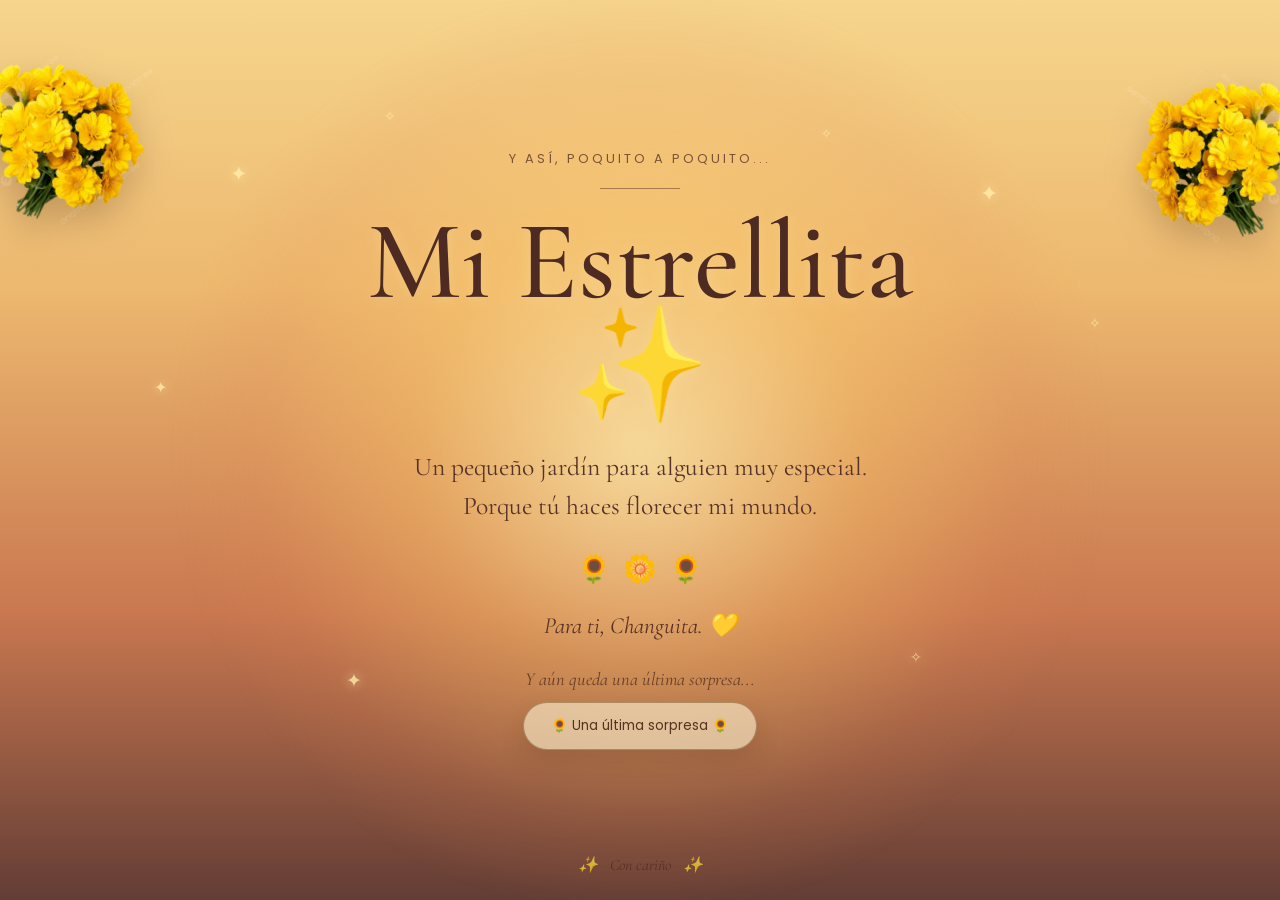
==== flores.html @ 6edaa8e0 "Primer commit - proyecto Para-Changuita" ====
<!DOCTYPE html>
<html lang="es">

<head>
    <meta charset="UTF-8">

    <meta name="viewport" content="width=device-width, initial-scale=1.0">

    <title>Mi Estrellita ✨</title>

    <link rel="stylesheet" href="css/style.css">
</head>


<body class="pagina">

    <!-- =====================================================
         TRANSICIÓN ENTRE PÁGINAS
    ====================================================== -->

    <div class="transicion-pagina"></div>


    <!-- =====================================================
         GRAN JARDÍN FINAL
    ====================================================== -->

    <main class="gran-jardin">


        <!-- =================================================
             LUZ DEL ATARDECER
        ================================================== -->

        <div class="jardin-atardecer"></div>


        <!-- =================================================
             DESTELLOS
        ================================================== -->

        <div class="destellos">

            <span class="destello destello-1">✦</span>

            <span class="destello destello-2">✧</span>

            <span class="destello destello-3">✦</span>

            <span class="destello destello-4">✧</span>

            <span class="destello destello-5">✦</span>

            <span class="destello destello-6">✧</span>

            <span class="destello destello-7">✦</span>

            <span class="destello destello-8">✧</span>

        </div>


        <!-- =================================================
             RAMOS DECORATIVOS
        ================================================== -->

        <div class="ramos">

            <img src="img/flores/ramo1.png" class="ramo ramo-1" alt="">

            <img src="img/flores/ramo2.png" class="ramo ramo-2" alt="">

            <img src="img/flores/ramo1.png" class="ramo ramo-3" alt="">

            <img src="img/flores/ramo2.png" class="ramo ramo-4" alt="">

        </div>


        <!-- =================================================
             ABEJAS
        ================================================== -->

        <div class="enjambre">

            <img src="img/flores/abeja1.png" class="abeja abeja-1" alt="">

            <img src="img/flores/abeja2.png" class="abeja abeja-2" alt="">

            <img src="img/flores/abeja1.png" class="abeja abeja-3" alt="">

            <img src="img/flores/abeja2.png" class="abeja abeja-4" alt="">

            <img src="img/flores/abeja1.png" class="abeja abeja-5" alt="">

            <img src="img/flores/abeja2.png" class="abeja abeja-6" alt="">

        </div>


        <div class="gran-jardin-contenido">

            <p class="jardin-final">
                Y así, poquito a poquito...
            </p>

            <div class="jardin-linea"></div>

            <h1>
                Mi Estrellita ✨
            </h1>

            <p class="gran-jardin-texto">
                Un pequeño jardín para alguien muy especial.
                <br>
                Porque tú haces florecer mi mundo.
            </p>

            <div class="flores-centro">
                <span>🌻</span>
                <span>🌼</span>
                <span>🌻</span>
            </div>

            <p class="gran-jardin-dedicatoria">
                Para ti, Changuita. 💛
            </p>

            <div class="sorpresa-final">

                <p>
                    Y aún queda una última sorpresa...
                </p>

                <button id="btnFlores" class="btn-flores" type="button">
                    🌻 Una última sorpresa 🌻
                </button>

            </div>

        </div>


        </div>


        <!-- =================================================
             PIE
        ================================================== -->

        <div class="gran-jardin-pie">

            <span>✨</span>

            <span>Con cariño</span>

            <span>✨</span>

        </div>


    </main>


    <!-- =====================================================
         JAVASCRIPT
    ====================================================== -->

    <script src="js/script.js"></script>

</body>

</html>
---- css/style.css ----
@import url('https://fonts.googleapis.com/css2?family=Cormorant+Garamond:wght@400;500;600&family=Poppins:wght@300;400;500;600&display=swap');


/* =========================================================
   CONFIGURACIÓN GENERAL
========================================================= */

* {
    margin: 0;
    padding: 0;
    box-sizing: border-box;
}

html {
    scroll-behavior: smooth;
}

body {
    margin: 0;
    padding: 0;
    overflow-x: hidden;
    font-family: "Poppins", sans-serif;
    background: #f6d58c;
}

button,
a {
    -webkit-tap-highlight-color: transparent;
}

button {
    font-family: inherit;
}

img {
    max-width: 100%;
}


/* =========================================================
   TRANSICIÓN ENTRE PÁGINAS
========================================================= */

.transicion-pagina {
    position: fixed;
    inset: 0;
    z-index: 9999;
    pointer-events: none;

    background: #f7df9b;

    opacity: 0;

    transition:
        opacity 0.5s ease;
}

body.salir-pagina .transicion-pagina {
    opacity: 1;
}


/* =========================================================
   PÉTALOS
========================================================= */

#petalos {
    position: fixed;
    inset: 0;

    z-index: 20;

    pointer-events: none;
    overflow: hidden;
}

.petalo {
    position: absolute;
    top: -30px;

    pointer-events: none;

    animation:
        caerPetalo linear forwards,
        balanceoPetalo ease-in-out infinite;
}

@keyframes caerPetalo {

    from {
        transform:
            translateY(-30px)
            rotate(0deg);
    }

    to {
        transform:
            translateY(110vh)
            rotate(360deg);
    }
}

@keyframes balanceoPetalo {

    0%,
    100% {
        margin-left: 0;
    }

    50% {
        margin-left: 35px;
    }
}


/* =========================================================
   =========================================================
   PÁGINA 1 — PORTADA
   =========================================================
   ========================================================= */

.hero {

    position: relative;

    min-height: 100vh;
    min-height: 100svh;

    width: 100%;

    display: flex;
    align-items: center;
    justify-content: center;

    overflow: hidden;

    background:
        radial-gradient(
            circle at 50% 45%,

            rgba(255, 239, 180, 0.85),

            rgba(255, 214, 115, 0.45) 30%,

            rgba(214, 151, 62, 0.75) 65%,

            rgba(104, 59, 31, 0.95) 100%
        );
}


/* =========================================================
   LUZ DE PORTADA
========================================================= */

.luz {

    position: absolute;

    width: 650px;
    height: 650px;

    border-radius: 50%;

    background:
        radial-gradient(
            circle,

            rgba(255, 244, 190, 0.75),

            rgba(255, 210, 100, 0.20) 45%,

            transparent 70%
        );

    filter: blur(10px);

    pointer-events: none;
}


/* =========================================================
   CONTENIDO PORTADA
========================================================= */

.hero-contenido {

    position: relative;

    z-index: 10;

    width: min(90%, 850px);

    padding: 40px 20px;

    text-align: center;

    animation:
        aparecerHero
        1.5s
        ease
        forwards;
}

@keyframes aparecerHero {

    from {
        opacity: 0;

        transform:
            translateY(25px);
    }

    to {
        opacity: 1;

        transform:
            translateY(0);
    }
}


.hero-pequeno {

    margin:
        0 0 10px;

    font-size:
        0.85rem;

    letter-spacing:
        4px;

    text-transform:
        uppercase;

    color:
        rgba(80, 48, 25, 0.75);
}


.hero h1 {

    margin: 0;

    font-family:
        "Cormorant Garamond",
        serif;

    font-size:
        clamp(4rem, 10vw, 7rem);

    font-weight:
        500;

    line-height:
        0.95;

    color:
        #4e2b18;

    text-shadow:
        0 3px 10px
        rgba(255, 240, 180, 0.6);
}


.hero h2 {

    margin:
        15px 0 20px;

    font-family:
        "Cormorant Garamond",
        serif;

    font-size:
        clamp(1.8rem, 4vw, 3rem);

    font-weight:
        400;

    font-style:
        italic;

    color:
        #704421;
}


.linea-dorada {

    width:
        90px;

    height:
        1px;

    margin:
        0 auto 25px;

    background:
        #8b5a2b;

    opacity:
        0.7;
}


.hero-frase {

    margin:
        0 auto 35px;

    max-width:
        650px;

    font-family:
        "Cormorant Garamond",
        serif;

    font-size:
        clamp(1.25rem, 3vw, 1.65rem);

    line-height:
        1.7;

    color:
        #57341f;
}


/* =========================================================
   BOTÓN PORTADA
========================================================= */

.btn-regalo {

    position: relative;

    padding:
        15px 30px;

    border:
        1px solid
        rgba(111, 70, 29, 0.5);

    border-radius:
        50px;

    background:
        rgba(255, 245, 210, 0.55);

    color:
        #56331c;

    font-family:
        "Poppins",
        sans-serif;

    font-size:
        0.95rem;

    cursor:
        pointer;

    backdrop-filter:
        blur(8px);

    box-shadow:
        0 10px 30px
        rgba(75, 40, 15, 0.18);

    transition:
        transform 0.3s ease,
        background 0.3s ease,
        box-shadow 0.3s ease;
}

.btn-regalo:hover {

    transform:
        translateY(-4px);

    background:
        rgba(255, 250, 225, 0.85);

    box-shadow:
        0 15px 35px
        rgba(75, 40, 15, 0.25);
}

.btn-regalo:active {

    transform:
        scale(0.97);
}


/* =========================================================
   FLORES DECORATIVAS PORTADA
========================================================= */

.flor-decorativa {

    position:
        absolute;

    z-index:
        2;

    pointer-events:
        none;

    user-select:
        none;

    filter:
        drop-shadow(
            0 8px 12px
            rgba(70, 40, 15, 0.20)
        );

    animation:
        flotarFlor
        5s
        ease-in-out
        infinite;
}

.flor-1 {

    width:
        170px;

    left:
        4%;

    bottom:
        5%;

    transform:
        rotate(-15deg);
}

.flor-2 {

    width:
        125px;

    left:
        13%;

    top:
        10%;

    transform:
        rotate(15deg);

    animation-delay:
        -1s;
}

.flor-3 {

    width:
        180px;

    right:
        3%;

    bottom:
        4%;

    transform:
        rotate(15deg);

    animation-delay:
        -2s;
}

.flor-4 {

    width:
        120px;

    right:
        13%;

    top:
        11%;

    transform:
        rotate(-15deg);

    animation-delay:
        -3s;
}

@keyframes flotarFlor {

    0%,
    100% {
        margin-top:
            0;
    }

    50% {
        margin-top:
            -12px;
    }
}


/* =========================================================
   =========================================================
   PÁGINA 2 — JARDÍN INTERACTIVO
   =========================================================
   ========================================================= */

.jardin {

    position:
        relative;

    min-height:
        100vh;

    min-height:
        100svh;

    width:
        100%;

    overflow:
        hidden;

    padding:
        80px 20px 70px;

    display:
        flex;

    flex-direction:
        column;

    align-items:
        center;

    background:
        radial-gradient(
            circle at 50% 35%,

            rgba(255, 242, 190, 0.95),

            rgba(249, 219, 145, 0.75) 35%,

            rgba(225, 178, 91, 0.75) 70%,

            rgba(125, 76, 39, 0.95) 100%
        );
}


/* =========================================================
   LUZ DEL JARDÍN
========================================================= */

.jardin-luz {

    position:
        absolute;

    width:
        700px;

    height:
        700px;

    top:
        5%;

    left:
        50%;

    transform:
        translateX(-50%);

    border-radius:
        50%;

    background:
        radial-gradient(
            circle,

            rgba(255, 247, 203, 0.65),

            rgba(255, 224, 134, 0.18) 50%,

            transparent 72%
        );

    filter:
        blur(15px);

    pointer-events:
        none;
}


/* =========================================================
   ENCABEZADO JARDÍN
========================================================= */

.jardin-encabezado {

    position:
        relative;

    z-index:
        8;

    width:
        100%;

    max-width:
        720px;

    text-align:
        center;

    margin-bottom:
        45px;
}

.jardin-pequeno {

    margin:
        0 0 8px;

    font-size:
        0.8rem;

    letter-spacing:
        4px;

    text-transform:
        uppercase;

    color:
        rgba(82, 50, 28, 0.72);
}

.jardin h1 {

    margin:
        0;

    font-family:
        "Cormorant Garamond",
        serif;

    font-size:
        clamp(3.2rem, 8vw, 5.5rem);

    font-weight:
        500;

    line-height:
        1;

    color:
        #4e2b18;
}

.jardin-linea {

    width:
        80px;

    height:
        1px;

    margin:
        20px auto;

    background:
        #8b5a2b;

    opacity:
        0.7;
}

.jardin-intro {

    margin:
        0 auto;

    max-width:
        600px;

    font-family:
        "Cormorant Garamond",
        serif;

    font-size:
        1.4rem;

    line-height:
        1.6;

    color:
        #5b3820;
}

.jardin-instruccion {

    margin:
        22px 0 0;

    font-size:
        0.82rem;

    letter-spacing:
        1px;

    color:
        rgba(77, 46, 25, 0.7);
}


/* =========================================================
   FLORES INTERACTIVAS
========================================================= */

.jardin-flores {

    position:
        relative;

    z-index:
        4;

    width:
        min(900px, 100%);

    height:
        470px;

    margin:
        0 auto;
}

.flor-interactiva {

    position:
        absolute;

    display:
        flex;

    align-items:
        center;

    justify-content:
        center;

    padding:
        0;

    border:
        none;

    background:
        transparent;

    cursor:
        pointer;

    z-index:
        6;

    transition:
        filter 0.35s ease;
}

.flor-interactiva img {

    display:
        block;

    width:
        100%;

    height:
        auto;

    pointer-events:
        none;

    filter:
        drop-shadow(
            0 12px 12px
            rgba(70, 40, 15, 0.18)
        );

    transition:
        transform 0.35s ease,
        filter 0.35s ease;
}

.flor-interactiva:hover img {

    transform:
        translateY(-8px)
        scale(1.08);

    filter:
        brightness(1.08)
        drop-shadow(
            0 15px 18px
            rgba(70, 40, 15, 0.25)
        );
}

.flor-interactiva:active img {

    transform:
        translateY(-3px)
        scale(0.96);
}


/* =========================================================
   POSICIONES DE FLORES
========================================================= */

.flor-interactiva-1 {

    width:
        155px;

    left:
        5%;

    bottom:
        55px;

    transform:
        rotate(-8deg);
}

.flor-interactiva-2 {

    width:
        130px;

    left:
        27%;

    top:
        70px;

    transform:
        rotate(7deg);
}

.flor-interactiva-3 {

    width:
        175px;

    left:
        50%;

    bottom:
        35px;

    transform:
        translateX(-50%)
        rotate(-4deg);
}

.flor-interactiva-4 {

    width:
        135px;

    right:
        27%;

    top:
        65px;

    transform:
        rotate(-7deg);
}

.flor-interactiva-5 {

    width:
        155px;

    right:
        5%;

    bottom:
        55px;

    transform:
        rotate(8deg);
}


/* =========================================================
   HOJAS
========================================================= */

.hoja {

    position:
        absolute;

    pointer-events:
        none;

    z-index:
        2;

    opacity:
        0.85;

    filter:
        drop-shadow(
            0 8px 10px
            rgba(60, 40, 15, 0.15)
        );
}

.hoja-1 {

    width:
        190px;

    left:
        12%;

    bottom:
        5px;

    transform:
        rotate(-15deg);
}

.hoja-2 {

    width:
        180px;

    right:
        12%;

    bottom:
        5px;

    transform:
        scaleX(-1)
        rotate(-15deg);
}


/* =========================================================
   ABEJAS — JARDÍN INTERACTIVO
========================================================= */

.jardin-abejas {

    position:
        absolute;

    inset:
        0;

    z-index:
        7;

    pointer-events:
        none;

    overflow:
        hidden;
}

.jardin-abeja {

    position:
        absolute;

    width:
        48px;

    height:
        auto;

    object-fit:
        contain;

    filter:
        drop-shadow(
            0 5px 5px
            rgba(50, 30, 15, 0.20)
        );
}


/* abeja 1 */

.jardin-abeja-1 {

    left:
        12%;

    top:
        38%;

    animation:
        jardinVuelo1
        13s
        ease-in-out
        infinite;
}


/* abeja 2 */

.jardin-abeja-2 {

    right:
        13%;

    top:
        35%;

    animation:
        jardinVuelo2
        15s
        ease-in-out
        infinite;
}


/* abeja 3 */

.jardin-abeja-3 {

    left:
        40%;

    top:
        18%;

    animation:
        jardinVuelo3
        17s
        ease-in-out
        infinite;
}


/* abeja 4 */

.jardin-abeja-4 {

    right:
        35%;

    bottom:
        25%;

    animation:
        jardinVuelo4
        14s
        ease-in-out
        infinite;
}


/* =========================================================
   MOVIMIENTOS ABEJAS
========================================================= */

@keyframes jardinVuelo1 {

    0%,
    100% {
        transform:
            translate(0, 0)
            rotate(8deg);
    }

    25% {
        transform:
            translate(100px, -35px)
            rotate(-8deg);
    }

    50% {
        transform:
            translate(180px, 35px)
            rotate(10deg);
    }

    75% {
        transform:
            translate(70px, 80px)
            rotate(-5deg);
    }
}


@keyframes jardinVuelo2 {

    0%,
    100% {
        transform:
            translate(0, 0)
            rotate(-7deg);
    }

    25% {
        transform:
            translate(-110px, -45px)
            rotate(8deg);
    }

    50% {
        transform:
            translate(-190px, 30px)
            rotate(-8deg);
    }

    75% {
        transform:
            translate(-80px, 80px)
            rotate(5deg);
    }
}


@keyframes jardinVuelo3 {

    0%,
    100% {
        transform:
            translate(0, 0)
            rotate(5deg);
    }

    30% {
        transform:
            translate(90px, 70px)
            rotate(-8deg);
    }

    60% {
        transform:
            translate(-80px, 130px)
            rotate(8deg);
    }
}


@keyframes jardinVuelo4 {

    0%,
    100% {
        transform:
            translate(0, 0)
            rotate(-5deg);
    }

    30% {
        transform:
            translate(-100px, -60px)
            rotate(8deg);
    }

    60% {
        transform:
            translate(80px, -100px)
            rotate(-8deg);
    }
}


/* =========================================================
   RAMOS INFERIORES — JARDÍN
========================================================= */

.jardin-ramos {

    position:
        absolute;

    inset:
        0;

    z-index:
        3;

    pointer-events:
        none;

    overflow:
        hidden;
}

.jardin-ramo {

    position:
        absolute;

    height:
        auto;

    filter:
        drop-shadow(
            0 12px 14px
            rgba(60, 30, 15, 0.22)
        );

    animation:
        jardinRamoRespira
        6s
        ease-in-out
        infinite;
}

.jardin-ramo-1 {

    width:
        250px;

    left:
        -25px;

    bottom:
        -15px;

    transform:
        rotate(-8deg);
}

.jardin-ramo-2 {

    width:
        250px;

    right:
        -25px;

    bottom:
        -15px;

    transform:
        scaleX(-1)
        rotate(-8deg);

    animation-delay:
        -2s;
}

@keyframes jardinRamoRespira {

    0%,
    100% {
        margin-top:
            0;
    }

    50% {
        margin-top:
            -7px;
    }
}


/* =========================================================
   CONTINUAR
========================================================= */

.jardin-continuar {

    position:
        relative;

    z-index:
        8;

    margin-top:
        15px;

    text-align:
        center;
}

.jardin-continuar p {

    margin:
        0 0 18px;

    font-family:
        "Cormorant Garamond",
        serif;

    font-size:
        1.25rem;

    font-style:
        italic;

    color:
        #593720;
}

.btn-continuar {

    display:
        inline-flex;

    align-items:
        center;

    justify-content:
        center;

    padding:
        14px 28px;

    border:
        1px solid
        rgba(110, 69, 30, 0.45);

    border-radius:
        50px;

    background:
        rgba(255, 247, 214, 0.58);

    color:
        #56331c;

    font-size:
        0.9rem;

    text-decoration:
        none;

    backdrop-filter:
        blur(8px);

    box-shadow:
        0 10px 25px
        rgba(70, 40, 15, 0.15);

    transition:
        transform 0.3s ease,
        background 0.3s ease,
        box-shadow 0.3s ease;
}

.btn-continuar:hover {

    transform:
        translateY(-4px);

    background:
        rgba(255, 251, 231, 0.88);

    box-shadow:
        0 15px 30px
        rgba(70, 40, 15, 0.22);
}

.btn-continuar:active {
    transform:
        scale(0.97);
}


/* =========================================================
   MODAL DE LAS FLORES
========================================================= */

.mensaje-flor {

    position:
        fixed;

    inset:
        0;

    z-index:
        1000;

    display:
        flex;

    align-items:
        center;

    justify-content:
        center;

    padding:
        25px;

    background:
        rgba(57, 33, 18, 0.42);

    backdrop-filter:
        blur(7px);

    opacity:
        0;

    visibility:
        hidden;

    transition:
        opacity 0.35s ease,
        visibility 0.35s ease;
}

.mensaje-flor.activo {

    opacity:
        1;

    visibility:
        visible;
}


.mensaje-flor-contenido {

    position:
        relative;

    width:
        min(90%, 440px);

    padding:
        40px 30px 35px;

    text-align:
        center;

    border-radius:
        25px;

    background:
        linear-gradient(
            145deg,
            rgba(255, 249, 226, 0.98),
            rgba(255, 232, 174, 0.96)
        );

    box-shadow:
        0 25px 70px
        rgba(45, 24, 10, 0.3);

    transform:
        translateY(20px)
        scale(0.94);

    transition:
        transform 0.4s ease;
}


/* CORRECCIÓN IMPORTANTE */

.mensaje-flor.activo
.mensaje-flor-contenido {

    transform:
        translateY(0)
        scale(1);
}


.cerrar-mensaje {

    position:
        absolute;

    top:
        12px;

    right:
        16px;

    width:
        35px;

    height:
        35px;

    border:
        none;

    border-radius:
        50%;

    background:
        rgba(100, 60, 25, 0.08);

    color:
        #654020;

    font-size:
        1.7rem;

    line-height:
        1;

    cursor:
        pointer;

    transition:
        background 0.25s ease,
        transform 0.25s ease;
}

.cerrar-mensaje:hover {

    background:
        rgba(100, 60, 25, 0.15);

    transform:
        rotate(90deg);
}


.flor-mensaje-icono {

    width:
        130px;

    height:
        130px;

    margin:
        0 auto 15px;

    display:
        flex;

    align-items:
        center;

    justify-content:
        center;
}

.flor-mensaje-icono img {

    width:
        100%;

    height:
        100%;

    object-fit:
        contain;

    filter:
        drop-shadow(
            0 10px 10px
            rgba(80, 45, 15, 0.16)
        );
}

#textoFlor {

    margin:
        10px auto 0;

    max-width:
        350px;

    font-family:
        "Cormorant Garamond",
        serif;

    font-size:
        1.55rem;

    line-height:
        1.5;

    color:
        #54321f;
}


/* =========================================================
   =========================================================
   PÁGINA 3 — GRAN JARDÍN FINAL
   =========================================================
   ========================================================= */

.gran-jardin {

    position:
        relative;

    width:
        100%;

    min-height:
        100vh;

    min-height:
        100svh;

    overflow:
        hidden;

    display:
        flex;

    align-items:
        center;

    justify-content:
        center;

    background:
        linear-gradient(
            180deg,
            #f6d58c 0%,
            #edb86f 32%,
            #c97850 68%,
            #633d35 100%
        );
}


/* =========================================================
   ATARDECER
========================================================= */

.jardin-atardecer {

    position:
        absolute;

    width:
        900px;

    height:
        900px;

    top:
        50%;

    left:
        50%;

    transform:
        translate(-50%, -50%);

    border-radius:
        50%;

    background:
        radial-gradient(
            circle,

            rgba(255, 239, 174, 0.75),

            rgba(255, 203, 105, 0.35) 35%,

            rgba(232, 139, 82, 0.12) 60%,

            transparent 75%
        );

    filter:
        blur(12px);

    pointer-events:
        none;
}


/* =========================================================
   DESTELLOS
========================================================= */

.destellos {

    position:
        absolute;

    inset:
        0;

    z-index:
        4;

    pointer-events:
        none;
}

.destello {

    position:
        absolute;

    font-family:
        "Cormorant Garamond",
        serif;

    color:
        rgba(255, 239, 174, 0.75);

    text-shadow:
        0 0 12px
        rgba(255, 239, 174, 0.8);

    animation:
        destelloBrillar
        4s
        ease-in-out
        infinite;
}

.destello-1 {
    left: 18%;
    top: 18%;
    font-size: 1.3rem;
}

.destello-2 {
    left: 30%;
    top: 12%;
    font-size: 0.9rem;
    animation-delay: -1s;
}

.destello-3 {
    right: 22%;
    top: 20%;
    font-size: 1.4rem;
    animation-delay: -2s;
}

.destello-4 {
    right: 14%;
    top: 35%;
    font-size: 0.9rem;
    animation-delay: -3s;
}

.destello-5 {
    left: 12%;
    top: 42%;
    font-size: 1rem;
    animation-delay: -1.5s;
}

.destello-6 {
    right: 35%;
    top: 14%;
    font-size: 0.8rem;
    animation-delay: -2.5s;
}

.destello-7 {
    left: 27%;
    bottom: 23%;
    font-size: 1.2rem;
    animation-delay: -0.7s;
}

.destello-8 {
    right: 28%;
    bottom: 26%;
    font-size: 0.9rem;
    animation-delay: -3.2s;
}

@keyframes destelloBrillar {

    0%,
    100% {
        opacity:
            0.25;

        transform:
            scale(0.8)
            rotate(0deg);
    }

    50% {
        opacity:
            1;

        transform:
            scale(1.25)
            rotate(20deg);
    }
}


/* =========================================================
   RAMOS — GRAN JARDÍN FINAL
========================================================= */

.ramos {

    position:
        absolute;

    inset:
        0;

    z-index:
        5;

    pointer-events:
        none;

    overflow:
        hidden;
}

.ramo {

    position:
        absolute;

    height:
        auto;

    filter:
        drop-shadow(
            0 15px 18px
            rgba(60, 30, 15, 0.25)
        );

    animation:
        ramoFlotar
        7s
        ease-in-out
        infinite;
}


/* ramo inferior izquierdo */

.ramo-1 {

    width:
        260px;

    left:
        -35px;

    bottom:
        -30px;

    transform:
        rotate(-7deg);
}


/* ramo superior izquierdo */

.ramo-2 {

    width:
        190px;

    left:
        -35px;

    top:
        5%;

    transform:
        rotate(8deg);

    animation-delay:
        -2s;
}


/* ramo inferior derecho */

.ramo-3 {

    width:
        270px;

    right:
        -40px;

    bottom:
        -30px;

    transform:
        scaleX(-1)
        rotate(-7deg);

    animation-delay:
        -3s;
}


/* ramo superior derecho */

.ramo-4 {

    width:
        190px;

    right:
        -35px;

    top:
        7%;

    transform:
        scaleX(-1)
        rotate(8deg);

    animation-delay:
        -4s;
}

@keyframes ramoFlotar {

    0%,
    100% {
        margin-top:
            0;
    }

    50% {
        margin-top:
            -8px;
    }
}


/* =========================================================
   ABEJAS — GRAN JARDÍN FINAL
========================================================= */

.enjambre {

    position:
        absolute;

    inset:
        0;

    z-index:
        8;

    pointer-events:
        none;

    overflow:
        hidden;
}

.abeja {

    position:
        absolute;

    width:
        48px;

    height:
        auto;

    object-fit:
        contain;

    filter:
        drop-shadow(
            0 6px 7px
            rgba(45, 25, 12, 0.25)
        );
}


/* abeja 1 */

.abeja-1 {

    left:
        17%;

    top:
        30%;

    animation:
        abejaVuelo1
        14s
        ease-in-out
        infinite;
}


/* abeja 2 */

.abeja-2 {

    right:
        17%;

    top:
        27%;

    animation:
        abejaVuelo2
        16s
        ease-in-out
        infinite;
}


/* abeja 3 */

.abeja-3 {

    left:
        30%;

    top:
        16%;

    animation:
        abejaVuelo3
        18s
        ease-in-out
        infinite;
}


/* abeja 4 */

.abeja-4 {

    right:
        32%;

    top:
        16%;

    animation:
        abejaVuelo4
        15s
        ease-in-out
        infinite;
}


/* abeja 5 */

.abeja-5 {

    left:
        38%;

    bottom:
        22%;

    animation:
        abejaVuelo5
        17s
        ease-in-out
        infinite;
}


/* abeja 6 */

.abeja-6 {

    right:
        37%;

    bottom:
        24%;

    animation:
        abejaVuelo6
        19s
        ease-in-out
        infinite;
}


/* =========================================================
   ANIMACIONES ABEJAS FINALES
========================================================= */

@keyframes abejaVuelo1 {

    0%,
    100% {
        transform:
            translate(0, 0)
            rotate(5deg);
    }

    25% {
        transform:
            translate(90px, -50px)
            rotate(-8deg);
    }

    50% {
        transform:
            translate(150px, 30px)
            rotate(8deg);
    }

    75% {
        transform:
            translate(50px, 90px)
            rotate(-4deg);
    }
}


@keyframes abejaVuelo2 {

    0%,
    100% {
        transform:
            translate(0, 0)
            rotate(-5deg);
    }

    25% {
        transform:
            translate(-100px, -40px)
            rotate(8deg);
    }

    50% {
        transform:
            translate(-160px, 45px)
            rotate(-7deg);
    }

    75% {
        transform:
            translate(-60px, 80px)
            rotate(5deg);
    }
}


@keyframes abejaVuelo3 {

    0%,
    100% {
        transform:
            translate(0, 0)
            rotate(6deg);
    }

    30% {
        transform:
            translate(100px, 70px)
            rotate(-7deg);
    }

    60% {
        transform:
            translate(-60px, 120px)
            rotate(8deg);
    }
}


@keyframes abejaVuelo4 {

    0%,
    100% {
        transform:
            translate(0, 0)
            rotate(-5deg);
    }

    30% {
        transform:
            translate(-100px, 60px)
            rotate(7deg);
    }

    60% {
        transform:
            translate(70px, 125px)
            rotate(-8deg);
    }
}


@keyframes abejaVuelo5 {

    0%,
    100% {
        transform:
            translate(0, 0)
            rotate(4deg);
    }

    35% {
        transform:
            translate(-110px, -70px)
            rotate(-7deg);
    }

    70% {
        transform:
            translate(80px, -100px)
            rotate(7deg);
    }
}


@keyframes abejaVuelo6 {

    0%,
    100% {
        transform:
            translate(0, 0)
            rotate(-5deg);
    }

    35% {
        transform:
            translate(100px, -60px)
            rotate(7deg);
    }

    70% {
        transform:
            translate(-80px, -100px)
            rotate(-8deg);
    }
}


/* =========================================================
   CONTENIDO FINAL
========================================================= */

.gran-jardin-contenido {

    position:
        relative;

    z-index:
        20;

    width:
        min(90%, 700px);

    padding:
        40px 20px;

    text-align:
        center;

    animation:
        aparecerJardinFinal
        1.5s
        ease
        forwards;
}

@keyframes aparecerJardinFinal {

    from {
        opacity:
            0;

        transform:
            translateY(25px);
    }

    to {
        opacity:
            1;

        transform:
            translateY(0);
    }
}


.jardin-final {

    margin:
        0 0 10px;

    font-size:
        0.8rem;

    letter-spacing:
        3px;

    text-transform:
        uppercase;

    color:
        rgba(75, 40, 28, 0.72);
}


.gran-jardin .jardin-linea {

    width:
        80px;

    height:
        1px;

    margin:
        20px auto;

    background:
        rgba(88, 47, 30, 0.7);
}


.gran-jardin h1 {

    margin:
        0;

    font-family:
        "Cormorant Garamond",
        serif;

    font-size:
        clamp(4rem, 10vw, 7rem);

    font-weight:
        500;

    line-height:
        0.95;

    color:
        #4d2b22;

    text-shadow:
        0 3px 15px
        rgba(255, 230, 160, 0.35);
}


.gran-jardin-texto {

    margin:
        25px auto 20px;

    font-family:
        "Cormorant Garamond",
        serif;

    font-size:
        clamp(1.25rem, 3vw, 1.6rem);

    line-height:
        1.55;

    color:
        #553328;
}


.gran-jardin-dedicatoria {

    margin:
        10px 0 0;

    font-family:
        "Cormorant Garamond",
        serif;

    font-size:
        1.45rem;

    font-style:
        italic;

    color:
        #573126;
}


/* =========================================================
   FLORES CENTRALES
========================================================= */

.flores-centro {

    display:
        flex;

    justify-content:
        center;

    align-items:
        center;

    gap:
        12px;

    margin:
        22px 0;
}

.flores-centro span {

    display:
        inline-block;

    font-size:
        1.7rem;

    animation:
        latidoFlor
        3s
        ease-in-out
        infinite;
}

.flores-centro span:nth-child(2) {
    animation-delay:
        -1s;
}

.flores-centro span:nth-child(3) {
    animation-delay:
        -2s;
}

@keyframes latidoFlor {

    0%,
    100% {
        transform:
            translateY(0)
            scale(1);
    }

    50% {
        transform:
            translateY(-5px)
            scale(1.08);
    }
}


/* =========================================================
   ÚLTIMA SORPRESA
========================================================= */

.sorpresa-final {

    margin-top:
        28px;

    text-align:
        center;
}

.sorpresa-final p {

    margin:
        0 0 12px;

    font-family:
        "Cormorant Garamond",
        serif;

    font-size:
        1.15rem;

    font-style:
        italic;

    color:
        rgba(76, 40, 30, 0.78);
}


/* =========================================================
   BOTÓN SORPRESA
========================================================= */

.btn-flores {

    padding:
        13px 27px;

    border:
        1px solid
        rgba(110, 69, 30, 0.45);

    border-radius:
        50px;

    background:
        rgba(255, 247, 214, 0.58);

    color:
        #56331c;

    font-family:
        "Poppins",
        sans-serif;

    font-size:
        0.85rem;

    cursor:
        pointer;

    backdrop-filter:
        blur(8px);

    box-shadow:
        0 10px 25px
        rgba(70, 40, 15, 0.18);

    transition:
        transform 0.3s ease,
        background 0.3s ease,
        box-shadow 0.3s ease;
}

.btn-flores:hover {

    transform:
        translateY(-4px);

    background:
        rgba(255, 251, 231, 0.9);

    box-shadow:
        0 15px 35px
        rgba(70, 40, 15, 0.25);
}

.btn-flores:active {

    transform:
        scale(0.95);
}

.btn-flores:disabled {

    cursor:
        default;

    opacity:
        0.75;
}


/* =========================================================
   FLORES DISPARADAS
========================================================= */

.flor-disparada {

    position:
        fixed;

    left:
        50%;

    bottom:
        45px;

    z-index:
        100;

    pointer-events:
        none;

    width:
        45px;

    height:
        45px;

    object-fit:
        contain;

    filter:
        drop-shadow(
            0 6px 8px
            rgba(60, 30, 15, 0.25)
        );

    animation:
        dispararFlor
        2.2s
        cubic-bezier(.15, .75, .25, 1)
        forwards;
}

@keyframes dispararFlor {

    0% {

        opacity:
            0;

        transform:
            translate(-50%, 0)
            scale(0.2)
            rotate(0deg);
    }

    10% {
        opacity:
            1;
    }

    45% {
        opacity:
            1;
    }

    100% {

        opacity:
            0;

        transform:
            translate(
                calc(-50% + var(--x)),
                var(--y)
            )
            scale(var(--escala))
            rotate(var(--rotacion));
    }
}


/* =========================================================
   PIE FINAL
========================================================= */

.gran-jardin-pie {

    position:
        absolute;

    z-index:
        25;

    bottom:
        25px;

    left:
        50%;

    transform:
        translateX(-50%);

    display:
        flex;

    align-items:
        center;

    gap:
        12px;

    white-space:
        nowrap;

    font-family:
        "Cormorant Garamond",
        serif;

    font-size:
        1rem;

    font-style:
        italic;

    color:
        rgba(76, 40, 30, 0.72);
}


/* =========================================================
   =========================================================
   RESPONSIVE — TABLET
   =========================================================
   ========================================================= */

@media (max-width: 900px) {

    /* -----------------------------------------
       JARDÍN
    ----------------------------------------- */

    .jardin-flores {
        max-width:
            760px;
    }

    .flor-interactiva-1 {
        left:
            2%;
    }

    .flor-interactiva-5 {
        right:
            2%;
    }

    .jardin-ramo-1 {
        width:
            220px;
    }

    .jardin-ramo-2 {
        width:
            220px;
    }


    /* -----------------------------------------
       GRAN JARDÍN
    ----------------------------------------- */

    .ramo-1 {
        width:
            220px;
    }

    .ramo-2 {
        width:
            160px;
    }

    .ramo-3 {
        width:
            230px;
    }

    .ramo-4 {
        width:
            160px;
    }

    .abeja {
        width:
            42px;
    }
}


/* =========================================================
   =========================================================
   RESPONSIVE — MÓVIL
   =========================================================
   ========================================================= */

@media (max-width: 700px) {


    /* =====================================================
       PORTADA
    ===================================================== */

    .hero {

        min-height:
            100svh;
    }

    .hero-contenido {

        width:
            94%;

        padding:
            30px 18px;
    }

    .hero-pequeno {

        font-size:
            0.72rem;

        letter-spacing:
            3px;
    }

    .hero h1 {

        font-size:
            clamp(3.4rem, 16vw, 5rem);
    }

    .hero h2 {

        font-size:
            clamp(1.7rem, 7vw, 2.4rem);

        margin:
            12px 0 18px;
    }

    .hero-frase {

        max-width:
            340px;

        font-size:
            1.2rem;

        line-height:
            1.55;
    }

    .btn-regalo {

        padding:
            14px 24px;

        font-size:
            0.85rem;
    }

    .flor-1 {

        width:
            110px;

        left:
            -20px;

        bottom:
            2%;
    }

    .flor-2 {

        width:
            80px;

        left:
            -10px;

        top:
            8%;
    }

    .flor-3 {

        width:
            120px;

        right:
            -20px;

        bottom:
            3%;
    }

    .flor-4 {

        width:
            80px;

        right:
            -5px;

        top:
            8%;
    }


    /* =====================================================
       JARDÍN INTERACTIVO
    ===================================================== */

    .jardin {

        min-height:
            100svh;

        padding:
            65px 15px 55px;
    }

    .jardin-encabezado {

        margin-bottom:
            15px;
    }

    .jardin-pequeno {

        font-size:
            0.7rem;

        letter-spacing:
            3px;
    }

    .jardin h1 {

        font-size:
            clamp(3rem, 13vw, 4.5rem);
    }

    .jardin-linea {

        margin:
            15px auto;
    }

    .jardin-intro {

        max-width:
            360px;

        font-size:
            1.2rem;

        line-height:
            1.5;
    }

    .jardin-instruccion {

        margin-top:
            15px;

        font-size:
            0.72rem;
    }


    /* -----------------------------------------
       FLORES
    ----------------------------------------- */

    .jardin-flores {

        width:
            100%;

        max-width:
            420px;

        height:
            440px;

        margin-top:
            5px;
    }

    .flor-interactiva-1 {

        width:
            110px;

        left:
            0;

        bottom:
            65px;
    }

    .flor-interactiva-2 {

        width:
            95px;

        left:
            23%;

        top:
            50px;
    }

    .flor-interactiva-3 {

        width:
            125px;

        bottom:
            45px;
    }

    .flor-interactiva-4 {

        width:
            100px;

        right:
            23%;

        top:
            50px;
    }

    .flor-interactiva-5 {

        width:
            110px;

        right:
            0;

        bottom:
            65px;
    }


    /* -----------------------------------------
       HOJAS
    ----------------------------------------- */

    .hoja-1 {

        width:
            125px;

        left:
            -5px;

        bottom:
            0;
    }

    .hoja-2 {

        width:
            120px;

        right:
            -5px;

        bottom:
            0;
    }


    /* -----------------------------------------
       ABEJAS
    ----------------------------------------- */

    .jardin-abeja {

        width:
            34px;
    }

    .jardin-abeja-1 {

        left:
            7%;

        top:
            35%;
    }

    .jardin-abeja-2 {

        right:
            7%;

        top:
            34%;
    }

    .jardin-abeja-3 {

        left:
            42%;

        top:
            20%;
    }

    .jardin-abeja-4 {

        right:
            35%;

        bottom:
            28%;
    }


    /* -----------------------------------------
       RAMOS
    ----------------------------------------- */

    .jardin-ramo-1 {

        width:
            155px;

        left:
            -45px;

        bottom:
            -5px;
    }

    .jardin-ramo-2 {

        width:
            155px;

        right:
            -45px;

        bottom:
            -5px;
    }


    /* -----------------------------------------
       CONTINUAR
    ----------------------------------------- */

    .jardin-continuar {

        margin-top:
            5px;
    }

    .jardin-continuar p {

        font-size:
            1.1rem;

        padding:
            0 10px;
    }

    .btn-continuar {

        padding:
            13px 23px;

        font-size:
            0.82rem;
    }


    /* -----------------------------------------
       MODAL
    ----------------------------------------- */

    .mensaje-flor {

        padding:
            18px;
    }

    .mensaje-flor-contenido {

        width:
            min(94%, 420px);

        padding:
            35px 22px 30px;

        border-radius:
            22px;
    }

    .flor-mensaje-icono {

        width:
            110px;

        height:
            110px;
    }

    #textoFlor {

        font-size:
            1.35rem;

        line-height:
            1.45;
    }


    /* =====================================================
       GRAN JARDÍN FINAL
    ===================================================== */

    .gran-jardin {

        min-height:
            100svh;

        padding:
            30px 0 65px;
    }


    /* -----------------------------------------
       LUZ
    ----------------------------------------- */

    .jardin-atardecer {

        width:
            600px;

        height:
            600px;
    }


    /* -----------------------------------------
       CONTENIDO
    ----------------------------------------- */

    .gran-jardin-contenido {

        width:
            92%;

        max-width:
            500px;

        padding:
            25px 15px;
    }

    .jardin-final {

        font-size:
            0.68rem;

        letter-spacing:
            2px;
    }

    .gran-jardin h1 {

        font-size:
            clamp(3.5rem, 16vw, 5.2rem);
    }

    .gran-jardin .jardin-linea {

        margin:
            15px auto;
    }

    .gran-jardin-texto {

        margin:
            20px auto 15px;

        font-size:
            1.2rem;

        line-height:
            1.5;
    }

    .gran-jardin-dedicatoria {

        font-size:
            1.3rem;
    }


    /* -----------------------------------------
       FLORES CENTRALES
    ----------------------------------------- */

    .flores-centro {

        gap:
            8px;

        margin:
            18px 0;
    }

    .flores-centro span {

        font-size:
            1.5rem;
    }


    /* -----------------------------------------
       SORPRESA
    ----------------------------------------- */

    .sorpresa-final {

        margin-top:
            22px;
    }

    .sorpresa-final p {

        font-size:
            1rem;
    }

    .btn-flores {

        padding:
            12px 20px;

        font-size:
            0.78rem;
    }


    /* -----------------------------------------
       RAMOS FINALES
    ----------------------------------------- */

    .ramo-1 {

        width:
            170px;

        left:
            -45px;

        bottom:
            5px;
    }

    .ramo-2 {

        width:
            125px;

        left:
            -30px;

        top:
            15px;
    }

    .ramo-3 {

        width:
            175px;

        right:
            -45px;

        bottom:
            5px;
    }

    .ramo-4 {

        width:
            125px;

        right:
            -30px;

        top:
            20px;
    }


    /* -----------------------------------------
       ABEJAS FINALES
    ----------------------------------------- */

    .abeja {

        width:
            34px;
    }

    .abeja-1 {

        left:
            8%;

        top:
            30%;
    }

    .abeja-2 {

        right:
            8%;

        top:
            29%;
    }

    .abeja-3 {

        left:
            25%;

        top:
            17%;
    }

    .abeja-4 {

        right:
            25%;

        top:
            18%;
    }

    .abeja-5 {

        left:
            32%;

        bottom:
            20%;
    }

    .abeja-6 {

        right:
            30%;

        bottom:
            21%;
    }


    /* -----------------------------------------
       FLORES DISPARADAS
    ----------------------------------------- */

    .flor-disparada {

        width:
            38px;

        height:
            38px;
    }


    /* -----------------------------------------
       PIE FINAL
    ----------------------------------------- */

    .gran-jardin-pie {

        bottom:
            12px;

        font-size:
            0.85rem;

        gap:
            8px;
    }
}


/* =========================================================
   MÓVILES MUY PEQUEÑOS
========================================================= */

@media (max-width: 380px) {

    .hero h1 {
        font-size:
            3.3rem;
    }

    .hero h2 {
        font-size:
            1.65rem;
    }

    .hero-frase {
        font-size:
            1.1rem;
    }


    .jardin {
        padding-top:
            55px;
    }

    .jardin h1 {
        font-size:
            2.9rem;
    }

    .jardin-intro {
        font-size:
            1.1rem;
    }

    .jardin-flores {
        height:
            410px;
    }

    .flor-interactiva-1 {
        width:
            95px;
    }

    .flor-interactiva-2 {
        width:
            82px;
    }

    .flor-interactiva-3 {
        width:
            110px;
    }

    .flor-interactiva-4 {
        width:
            87px;
    }

    .flor-interactiva-5 {
        width:
            95px;
    }

    .jardin-ramo-1,
    .jardin-ramo-2 {
        width:
            135px;
    }


    .gran-jardin-contenido {
        width:
            94%;

        padding:
            20px 10px;
    }

    .gran-jardin h1 {
        font-size:
            3.3rem;
    }

    .gran-jardin-texto {
        font-size:
            1.1rem;
    }

    .gran-jardin-dedicatoria {
        font-size:
            1.2rem;
    }

    .ramo-1 {
        width:
            140px;

        left:
            -45px;
    }

    .ramo-2 {
        width:
            105px;

        left:
            -30px;
    }

    .ramo-3 {
        width:
            145px;

        right:
            -45px;
    }

    .ramo-4 {
        width:
            105px;

        right:
            -30px;
    }

    .abeja {
        width:
            29px;
    }

    .gran-jardin-pie {
        font-size:
            0.78rem;
    }
}


/* =========================================================
   REDUCCIÓN DE MOVIMIENTO
========================================================= */

@media (prefers-reduced-motion: reduce) {

    *,
    *::before,
    *::after {

        animation-duration:
            0.01ms !important;

        animation-iteration-count:
            1 !important;

        scroll-behavior:
            auto !important;

        transition-duration:
            0.01ms !important;
    }
}
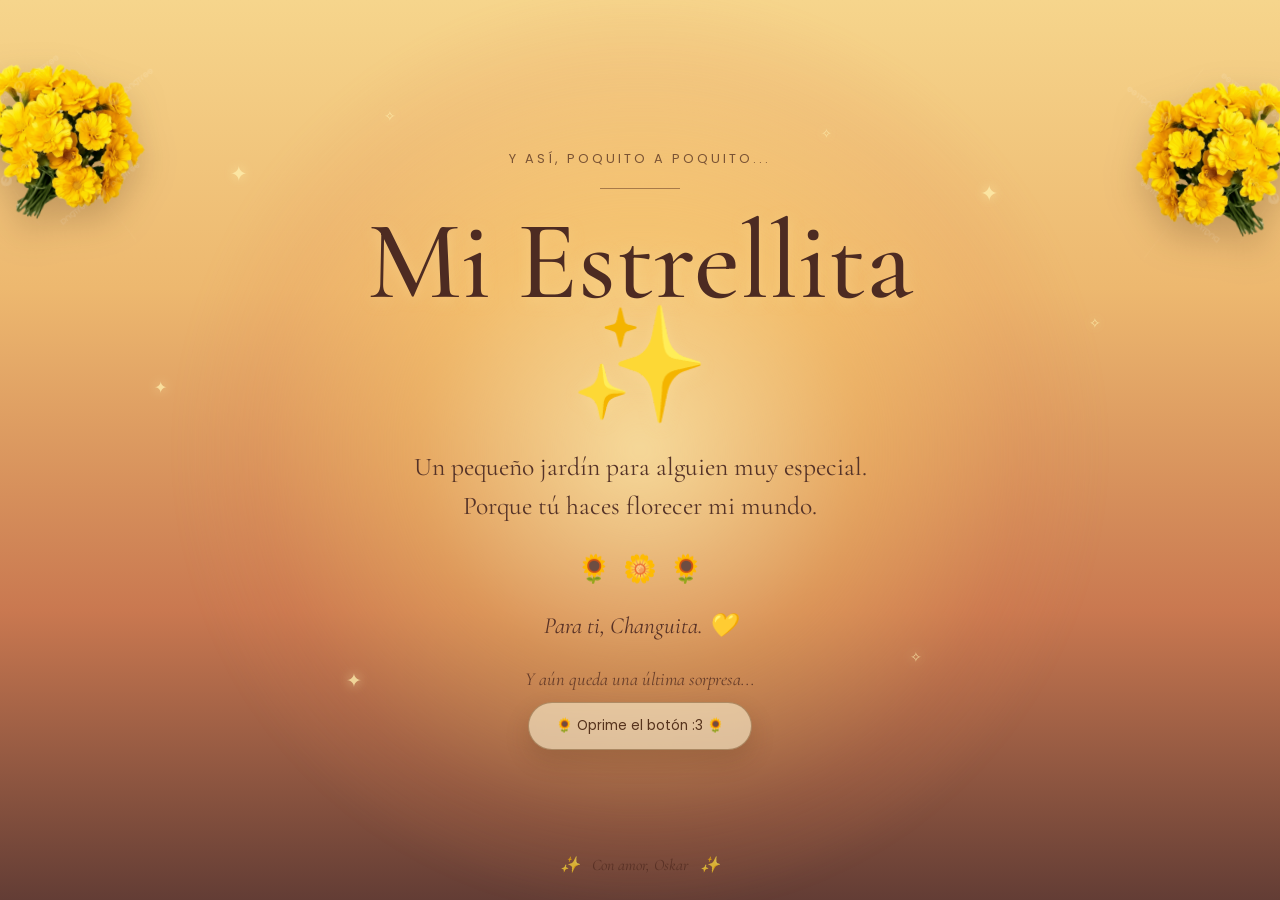
==== commit 123f8f79: "Ajuste" ====
--- a/flores.html
+++ b/flores.html
@@ -133,7 +133,7 @@
                 </p>
 
                 <button id="btnFlores" class="btn-flores" type="button">
-                    🌻 Una última sorpresa 🌻
+                    🌻 Oprime el botón :3 🌻
                 </button>
 
             </div>
@@ -152,7 +152,7 @@
 
             <span>✨</span>
 
-            <span>Con cariño</span>
+            <span>Con amor, Oskar</span>
 
             <span>✨</span>
 
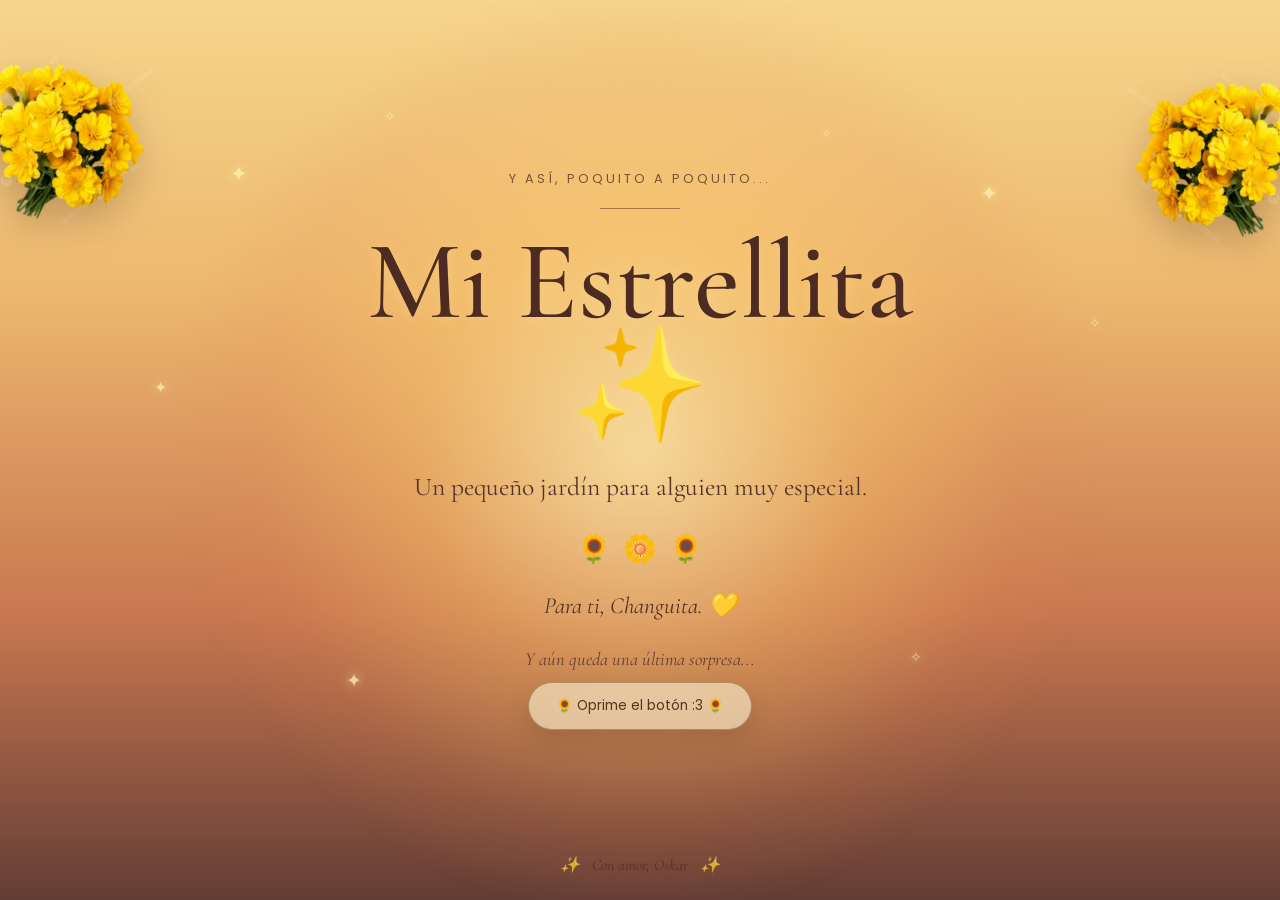
==== commit d491a454: "ajuste 2 mensaje" ====
--- a/flores.html
+++ b/flores.html
@@ -113,7 +113,7 @@
             <p class="gran-jardin-texto">
                 Un pequeño jardín para alguien muy especial.
                 <br>
-                Porque tú haces florecer mi mundo.
+                
             </p>
 
             <div class="flores-centro">
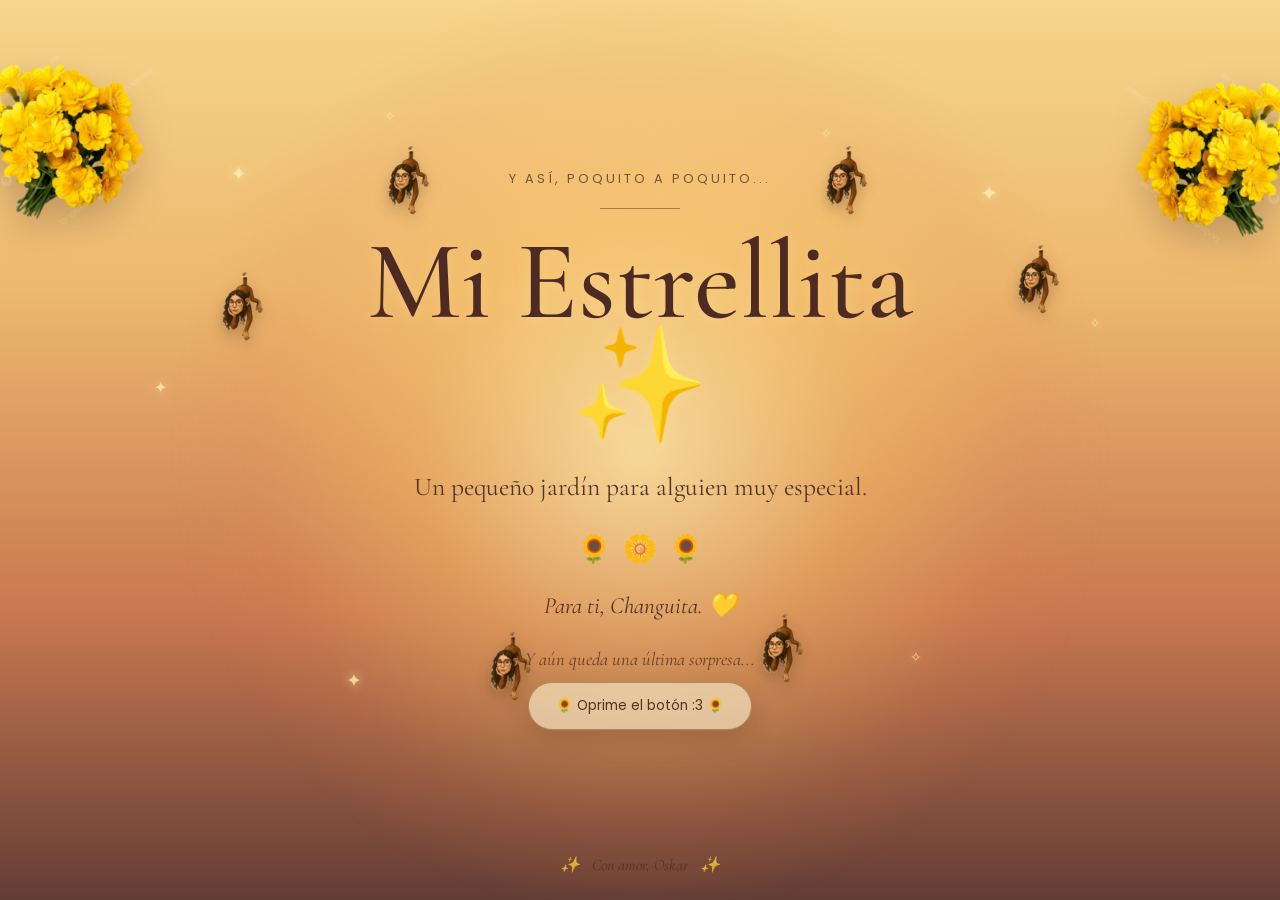
==== commit 0fa82e9b: "ajuste abejas" ====
--- a/flores.html
+++ b/flores.html
@@ -83,17 +83,17 @@
 
         <div class="enjambre">
 
-            <img src="img/flores/abeja1.png" class="abeja abeja-1" alt="">
+            <img src="img/flores/changuita.png" class="abeja abeja-1" alt="">
 
-            <img src="img/flores/abeja2.png" class="abeja abeja-2" alt="">
+            <img src="img/flores/changuita.png" class="abeja abeja-2" alt="">
 
-            <img src="img/flores/abeja1.png" class="abeja abeja-3" alt="">
+            <img src="img/flores/changuita.png" class="abeja abeja-3" alt="">
 
-            <img src="img/flores/abeja2.png" class="abeja abeja-4" alt="">
+            <img src="img/flores/changuita.png" class="abeja abeja-4" alt="">
 
-            <img src="img/flores/abeja1.png" class="abeja abeja-5" alt="">
+            <img src="img/flores/changuita.png" class="abeja abeja-5" alt="">
 
-            <img src="img/flores/abeja2.png" class="abeja abeja-6" alt="">
+            <img src="img/flores/changuita.png" class="abeja abeja-6" alt="">
 
         </div>
 
